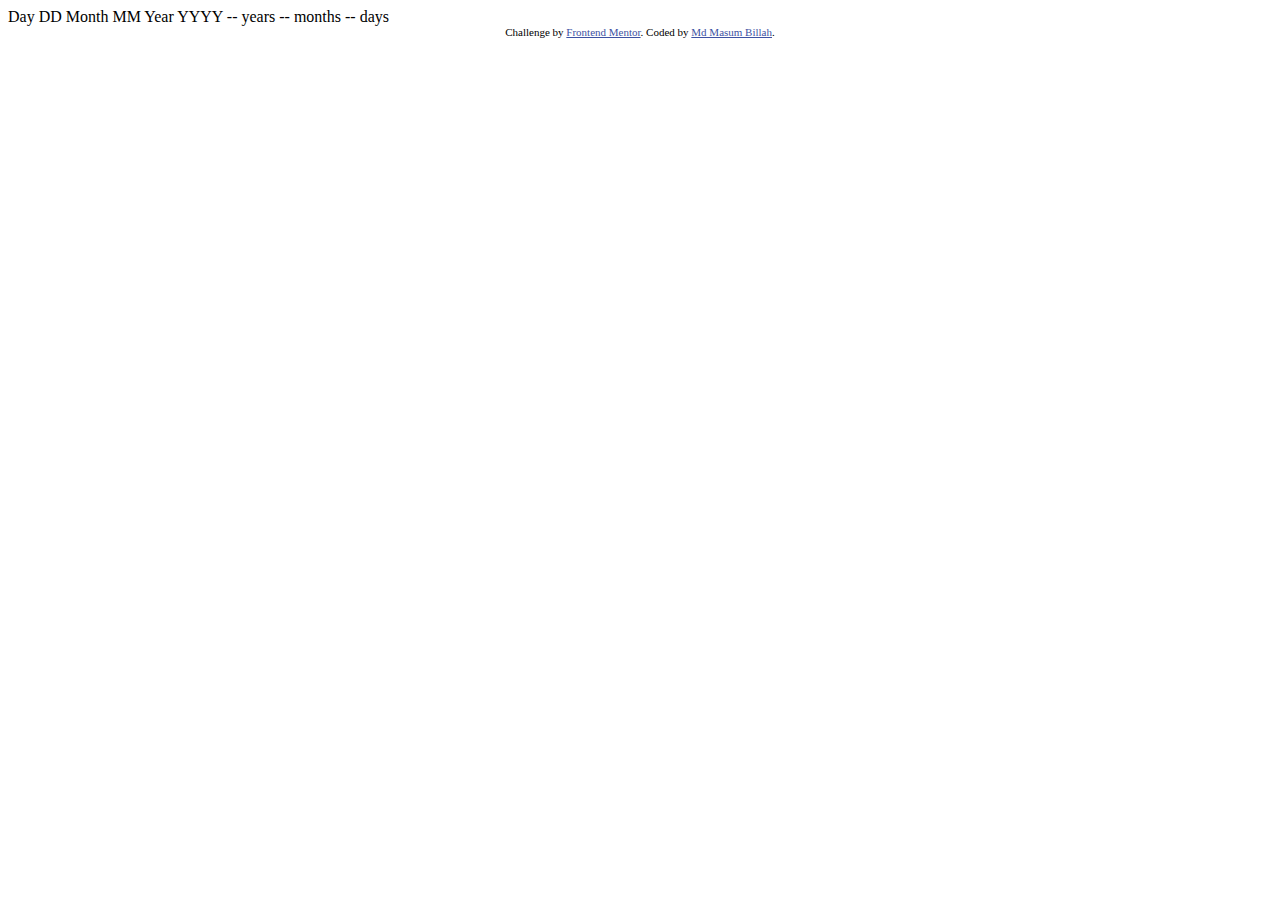
==== index.html @ d50e5b89 "take challenge to complete age-calculator-app-frontend mentor" ====
<!DOCTYPE html>
<html lang="en">

<head>
  <meta charset="UTF-8">
  <meta name="viewport" content="width=device-width, initial-scale=1.0">
  <!-- displays site properly based on user's device -->

  <link rel="icon" type="image/png" sizes="32x32" href="./assets/images/favicon-32x32.png">

  <title>Frontend Mentor | Age calculator app</title>

  <!-- Feel free to remove these styles or customise in your own stylesheet 👍 -->
  <style>
    .attribution {
      font-size: 11px;
      text-align: center;
    }

    .attribution a {
      color: hsl(228, 45%, 44%);
    }
  </style>

</head>

<body>

  Day
  DD

  Month
  MM

  Year
  YYYY

  -- years
  -- months
  -- days

  <div class="attribution">
    Challenge by <a href="https://www.frontendmentor.io?ref=challenge" target="_blank">Frontend Mentor</a>.
    Coded by <a href="https://www.github.com/masumbillah99" target="_blank">Md Masum Billah</a>.
  </div>

</body>


</html>
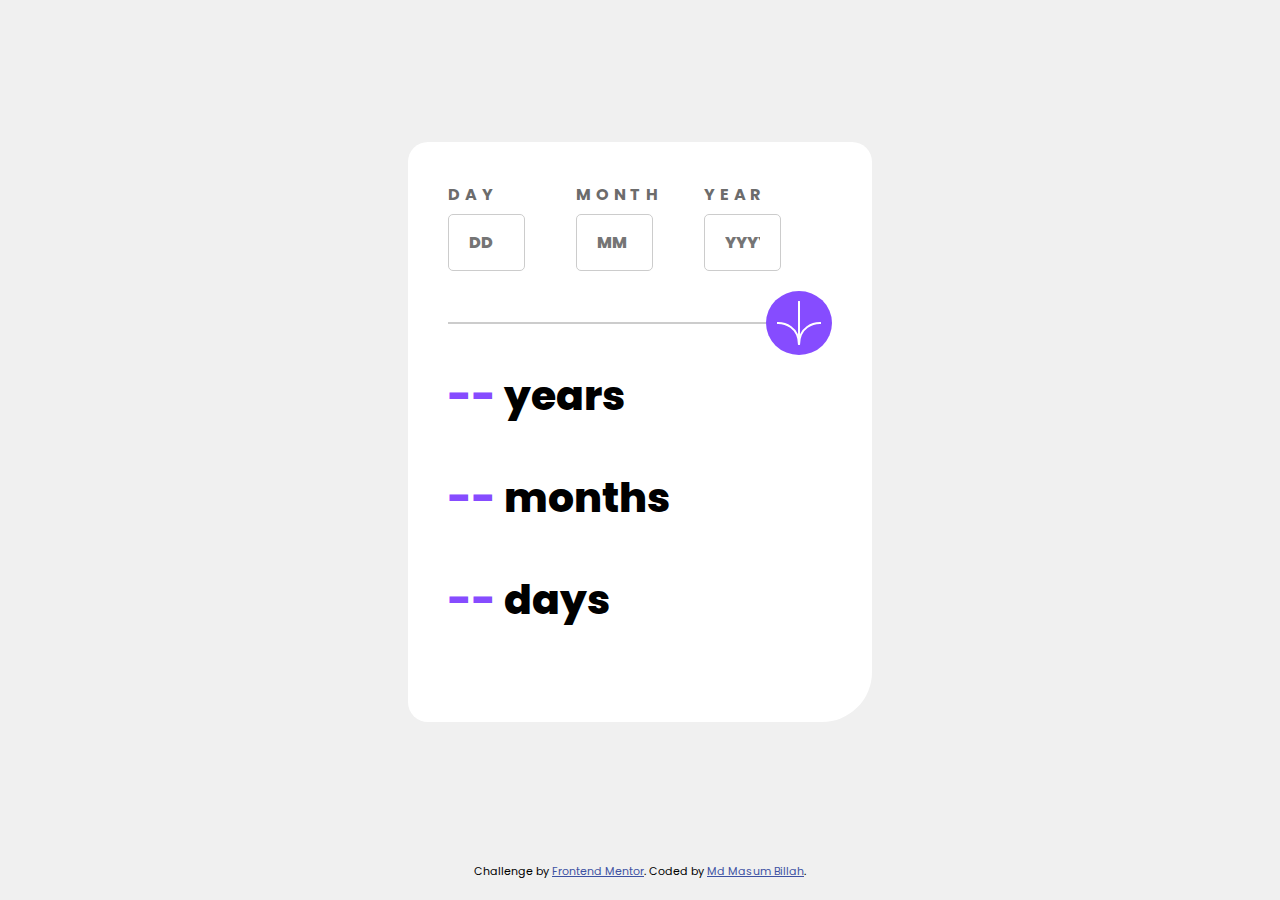
==== commit 48294c96: "complete layout and add style with external css" ====
--- a/index.html
+++ b/index.html
@@ -4,17 +4,19 @@
 <head>
   <meta charset="UTF-8">
   <meta name="viewport" content="width=device-width, initial-scale=1.0">
-  <!-- displays site properly based on user's device -->
+  <! displays site properly based on user's device -->
 
   <link rel="icon" type="image/png" sizes="32x32" href="./assets/images/favicon-32x32.png">
+  <link rel="stylesheet" href="./style.css">
 
-  <title>Frontend Mentor | Age calculator app</title>
+  <title>Age calculator app | Frontend Mentor</title>
 
   <!-- Feel free to remove these styles or customise in your own stylesheet 👍 -->
   <style>
     .attribution {
       font-size: 11px;
       text-align: center;
+      margin-bottom: 20px;
     }
 
     .attribution a {
@@ -26,18 +28,41 @@
 
 <body>
 
-  Day
-  DD
+  <section class="container">
+    <form action="">
+      <div class="input-container">
+        <!-- day form -->
+        <label for="day">
+          <span>Day</span> <br>
+          <input type="number" id="day" placeholder="DD" required>
+        </label>
 
-  Month
-  MM
+        <!-- month forms -->
+        <label for="month">
+          <span>Month</span><br>
+          <input type="number" id="month" placeholder="MM" required>
+        </label>
 
-  Year
-  YYYY
+        <!-- year forms -->
+        <label for="year">
+          <span>Year</span><br>
+          <input type="number" id="year" placeholder="YYYY" required>
+        </label>
+      </div>
+    </form>
 
-  -- years
-  -- months
-  -- days
+    <div class="line-icon-container">
+      <hr />
+      <img class="icon-img" src="./assets/images/icon-arrow.svg" alt="Arrow Icon">
+    </div>
+
+    <div class="result-sect">
+      <h3><span class="output-text">--</span> years</h3>
+      <h3><span class="output-text">--</span> months</h3>
+      <h3><span class="output-text">--</span> days</h3>
+    </div>
+  </section>
+
 
   <div class="attribution">
     Challenge by <a href="https://www.frontendmentor.io?ref=challenge" target="_blank">Frontend Mentor</a>.
--- a/style.css
+++ b/style.css
@@ -0,0 +1,127 @@
+@font-face {
+    font-family: primary-font;
+    src: url(./assets/fonts/Poppins-Regular.ttf);
+}
+
+@font-face {
+    font-family: bold-font;
+    src: url(./assets/fonts/Poppins-Bold.ttf);
+}
+
+@font-face {
+    font-family: extra-bold-font;
+    src: url(./assets/fonts/Poppins-ExtraBold.ttf);
+}
+
+/* For hide input spinner: Chrome, Edge, Safari */
+input[type="number"]::-webkit-inner-spin-button,
+input[type="number"]::-webkit-outer-spin-button {
+    -webkit-appearance: none;
+    margin: 0;
+}
+
+/* For Firefox */
+input[type="number"] {
+    -moz-appearance: textfield;
+}
+
+
+/* body start start here */
+
+body {
+    font-family: primary-font;
+    background-color: #F0F0F0;
+
+    /* flexbox to center the container */
+    display: flex;
+    flex-direction: column;
+    justify-content: center;
+    align-items: center;
+    height: 100vh;
+    margin: 0;
+}
+
+.container {
+    margin: auto;
+    width: 30%;
+    height: 60%;
+    padding: 20px 40px;
+    background-color: #fff;
+    border-radius: 20px 20px 50px 20px;
+}
+
+/* form style start */
+
+form {
+    width: 100%;
+    margin: 20px auto;
+}
+
+.input-container {
+    display: flex;
+    align-items: center;
+}
+
+.input-container label span {
+    text-transform: uppercase;
+    letter-spacing: 0.3em;
+    font-family: bold-font;
+    color: #6C6C6C;
+}
+
+input {
+    width: 60%;
+    margin-top: 7px;
+    padding: 15px 20px;
+    border: 1px solid #ccc;
+    border-radius: 5px;
+    box-sizing: border-box;
+    font-size: 16px;
+    font-family: extra-bold-font;
+}
+
+input:focus {
+    outline: none;
+}
+
+/* form style end */
+
+/* line & icon style start */
+
+.line-icon-container {
+    display: flex;
+    align-items: center;
+    justify-content: center;
+    flex-wrap: wrap;
+}
+
+.line-icon-container hr {
+    flex: 1;
+    /*  Make the <hr> take up available space */
+    border: 1px solid #ccc;
+}
+
+.icon-img {
+    background-color: #864CFF;
+    border-radius: 50%;
+    padding: 10px;
+    cursor: pointer;
+    /* width: 24px; */
+    height: auto;
+}
+
+/* line & icon style end */
+
+/* result section style start */
+
+.result-sect {
+    font-family: extra-bold-font;
+    font-size: 35px;
+    margin-top: -30px;
+}
+
+.output-text {
+    color: #864CFF;
+}
+
+/* result section style end */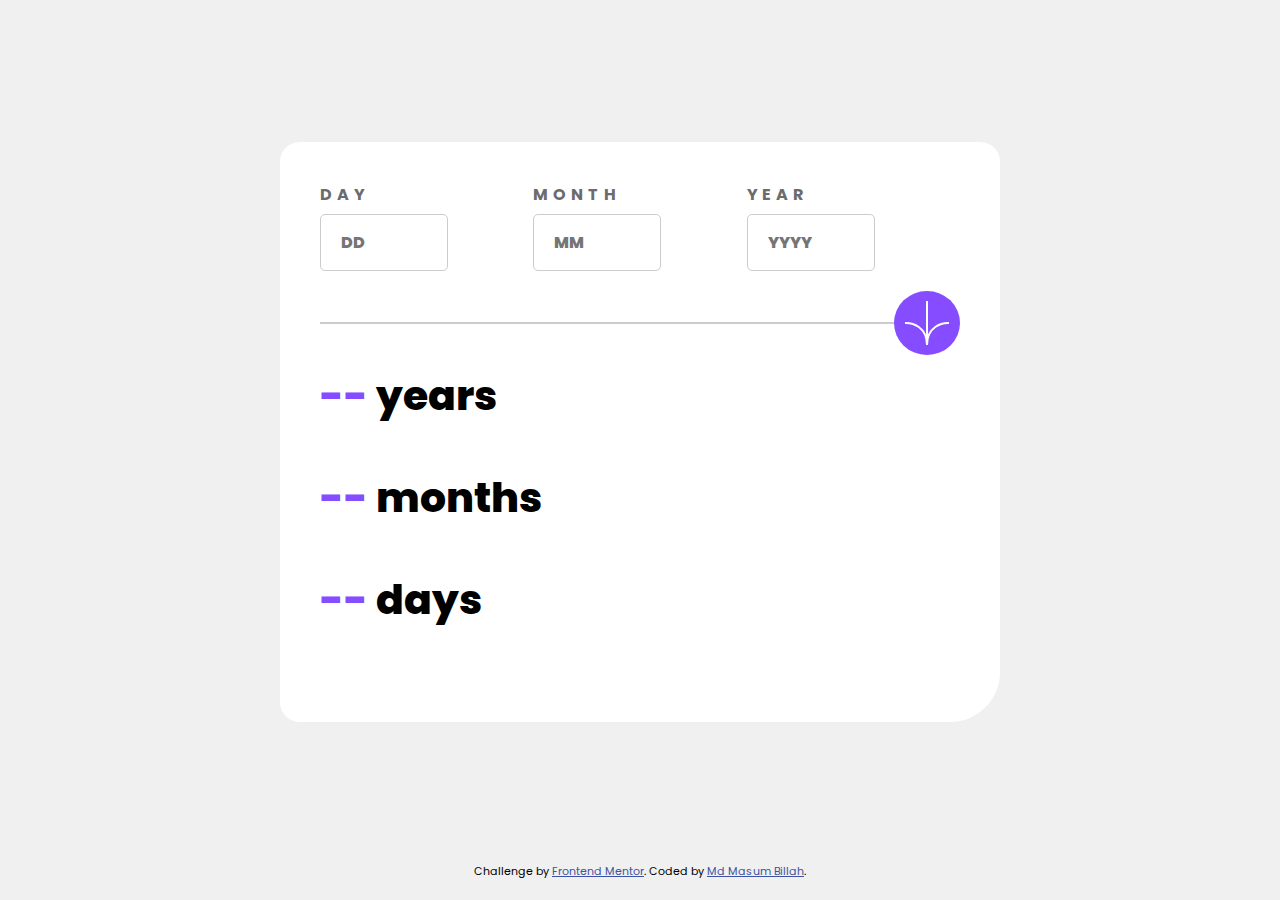
==== commit eac9a546: "add functionality to the site, error validation, day/month/year validation and show output" ====
--- a/index.html
+++ b/index.html
@@ -4,7 +4,7 @@
 <head>
   <meta charset="UTF-8">
   <meta name="viewport" content="width=device-width, initial-scale=1.0">
-  <! displays site properly based on user's device -->
+  <!-- displays site properly based on user's device -->
 
   <link rel="icon" type="image/png" sizes="32x32" href="./assets/images/favicon-32x32.png">
   <link rel="stylesheet" href="./style.css">
@@ -29,37 +29,40 @@
 <body>
 
   <section class="container">
-    <form action="">
+    <form id="myForm" action="">
       <div class="input-container">
         <!-- day form -->
         <label for="day">
           <span>Day</span> <br>
           <input type="number" id="day" placeholder="DD" required>
         </label>
+        <span id="day-err" class="err-msg"></span>
 
         <!-- month forms -->
         <label for="month">
           <span>Month</span><br>
           <input type="number" id="month" placeholder="MM" required>
         </label>
+        <span id="month-err" class="err-msg"></span>
 
         <!-- year forms -->
         <label for="year">
           <span>Year</span><br>
           <input type="number" id="year" placeholder="YYYY" required>
         </label>
+        <span id="year-err" class="err-msg"></span>
       </div>
     </form>
 
     <div class="line-icon-container">
       <hr />
-      <img class="icon-img" src="./assets/images/icon-arrow.svg" alt="Arrow Icon">
+      <img id="arrow-btn" class="icon-img" src="./assets/images/icon-arrow.svg" alt="Arrow Icon">
     </div>
 
     <div class="result-sect">
-      <h3><span class="output-text">--</span> years</h3>
-      <h3><span class="output-text">--</span> months</h3>
-      <h3><span class="output-text">--</span> days</h3>
+      <h3><span id="years-output" class="output-text">--</span> years</h3>
+      <h3><span id="months-output" class="output-text">--</span> months</h3>
+      <h3><span id="days-output" class="output-text">--</span> days</h3>
     </div>
   </section>
 
@@ -69,6 +72,8 @@
     Coded by <a href="https://www.github.com/masumbillah99" target="_blank">Md Masum Billah</a>.
   </div>
 
+  <script src="./script.js"></script>
+
 </body>
 
 
--- a/style.css
+++ b/style.css
@@ -84,6 +84,13 @@
     outline: none;
 }
 
+.err-msg {
+    color: red;
+    font-size: 12px;
+    display: block;
+    margin-top: 5px;
+}
+
 /* form style end */
 
 /* line & icon style start */
@@ -124,4 +131,19 @@
     color: #864CFF;
 }
 
-/* result section style end */+/* result section style end */
+
+
+/* responsive for laptop device */
+@media screen and (max-width: 1366px) {
+    .container {
+        width: 50%;
+    }
+}
+
+/* responsive for mobile device */
+@media screen and (max-width: 768px) {
+    .container {
+        width: 50%;
+    }
+}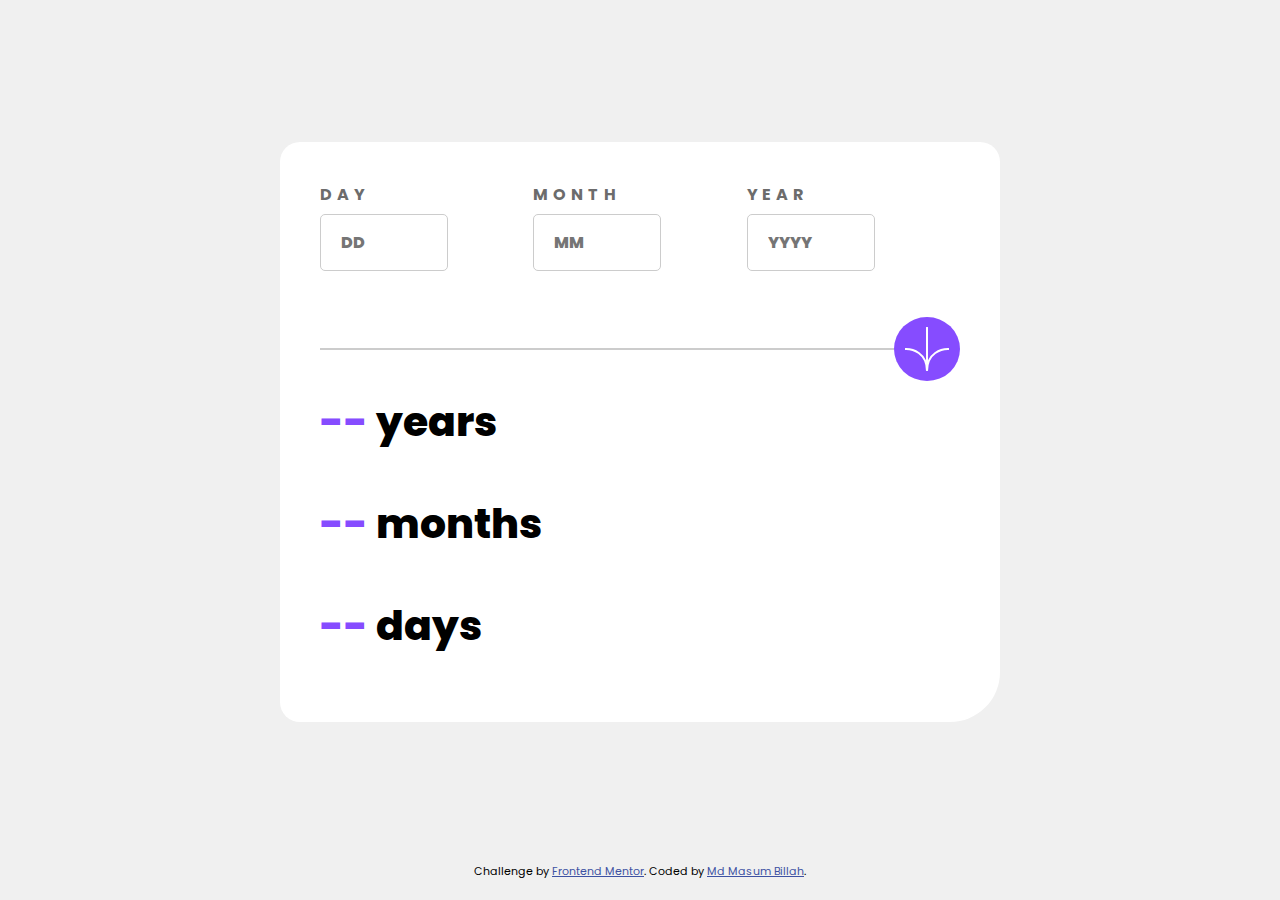
==== commit b94548c8: "make compatible for all devices like mobile, tablet, laptop etc" ====
--- a/index.html
+++ b/index.html
@@ -32,25 +32,31 @@
     <form id="myForm" action="">
       <div class="input-container">
         <!-- day form -->
-        <label for="day">
-          <span>Day</span> <br>
-          <input type="number" id="day" placeholder="DD" required>
-        </label>
-        <span id="day-err" class="err-msg"></span>
+        <div>
+          <label for="day">
+            <span>Day</span> <br>
+            <input type="number" id="day" placeholder="DD" required>
+          </label>
+          <span id="day-err" class="err-msg"></span>
+        </div>
 
         <!-- month forms -->
-        <label for="month">
-          <span>Month</span><br>
-          <input type="number" id="month" placeholder="MM" required>
-        </label>
-        <span id="month-err" class="err-msg"></span>
+        <div>
+          <label for="month">
+            <span>Month</span><br>
+            <input type="number" id="month" placeholder="MM" required>
+          </label>
+          <span id="month-err" class="err-msg"></span>
+        </div>
 
         <!-- year forms -->
-        <label for="year">
-          <span>Year</span><br>
-          <input type="number" id="year" placeholder="YYYY" required>
-        </label>
-        <span id="year-err" class="err-msg"></span>
+        <div>
+          <label for="year">
+            <span>Year</span><br>
+            <input type="number" id="year" placeholder="YYYY" required>
+          </label>
+          <span id="year-err" class="err-msg"></span>
+        </div>
       </div>
     </form>
 
--- a/style.css
+++ b/style.css
@@ -84,11 +84,13 @@
     outline: none;
 }
 
+
 .err-msg {
+    display: block;
     color: red;
     font-size: 12px;
-    display: block;
-    margin-top: 5px;
+    padding-top: 10px;
+    min-height: 16px;
 }
 
 /* form style end */
@@ -113,7 +115,6 @@
     border-radius: 50%;
     padding: 10px;
     cursor: pointer;
-    /* width: 24px; */
     height: auto;
 }
 
@@ -135,7 +136,13 @@
 
 
 /* responsive for laptop device */
-@media screen and (max-width: 1366px) {
+@media screen and (max-width: 1440px) {
+    .container {
+        width: 50%;
+    }
+}
+
+@media screen and (max-width: 1024px) {
     .container {
         width: 50%;
     }
@@ -143,7 +150,37 @@
 
 /* responsive for mobile device */
 @media screen and (max-width: 768px) {
+    body {
+        margin: 0 10px;
+    }
+
     .container {
-        width: 50%;
+        width: 80%;
+        margin: auto 10px;
+    }
+
+    input {
+        width: 90%;
+        padding: 10px 20px;
+    }
+
+    .line-icon-container {
+        flex-direction: column;
+        position: relative;
+        margin-top: 40px;
+    }
+
+    .line-icon-container hr {
+        flex: none;
+        width: 100%;
+    }
+
+    .icon-img {
+        position: absolute;
+    }
+
+    .result-sect {
+        font-size: 25px;
+        margin-top: 50px;
     }
 }